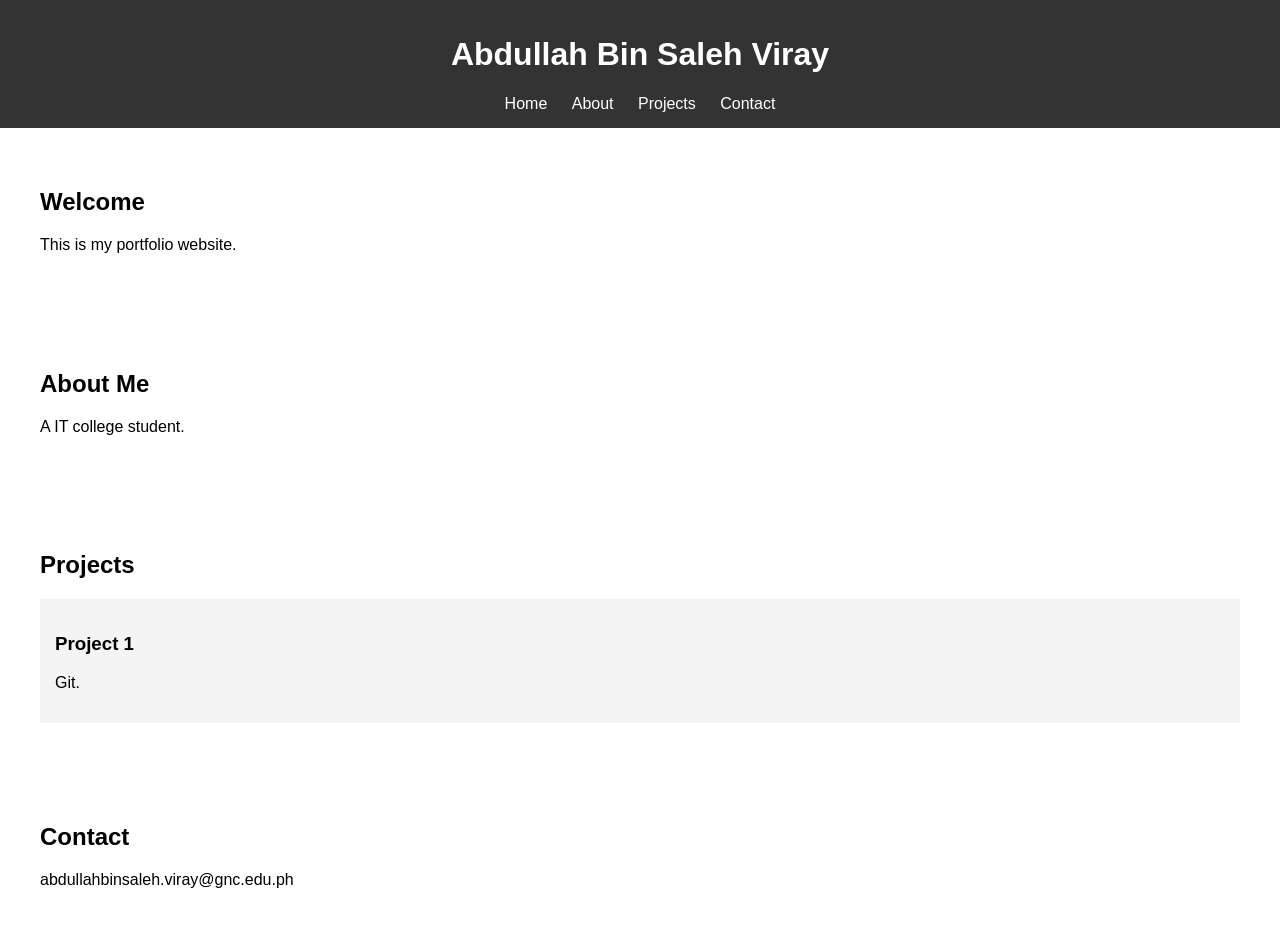
==== index.html @ 8dd34120 "Initial commit" ====
<!DOCTYPE html>
<html lang="en">
<head>
    <meta charset="UTF-8">
    <meta name="viewport" content="width=device-width, initial-scale=1.0">
    <title>My Portfolio</title>
    <link rel="stylesheet" href="style.css">
</head>
<body>

    <header>
        <h1>Abdullah Bin Saleh Viray</h1>
        <nav>
            <a href="#home">Home</a>
            <a href="#about">About</a>
            <a href="#projects">Projects</a>
            <a href="#contact">Contact</a>
        </nav>
    </header>

    <section id="home">
        <h2>Welcome</h2>
        <p>This is my portfolio website.</p>
    </section>

    <section id="about">
        <h2>About Me</h2>
        <p>A IT college student.</p>
    </section>

    <section id="projects">
        <h2>Projects</h2>
        <div class="project">
            <h3>Project 1</h3>
            <p>Git.</p>
        </div>
    </section>

    <section id="contact">
        <h2>Contact</h2>
        <p>abdullahbinsaleh.viray@gnc.edu.ph</p>
    </section>

    <script src="script.js"></script>
</body>
</html>
---- style.css ----
body {
    font-family: Arial, sans-serif;
    margin: 0;
}

header {
    background: #333;
    color: white;
    padding: 15px;
    text-align: center;
}

nav a {
    color: white;
    margin: 0 10px;
    text-decoration: none;
}

section {
    padding: 40px;
}

.project {
    background: #f4f4f4;
    padding: 15px;
    margin-top: 10px;
}
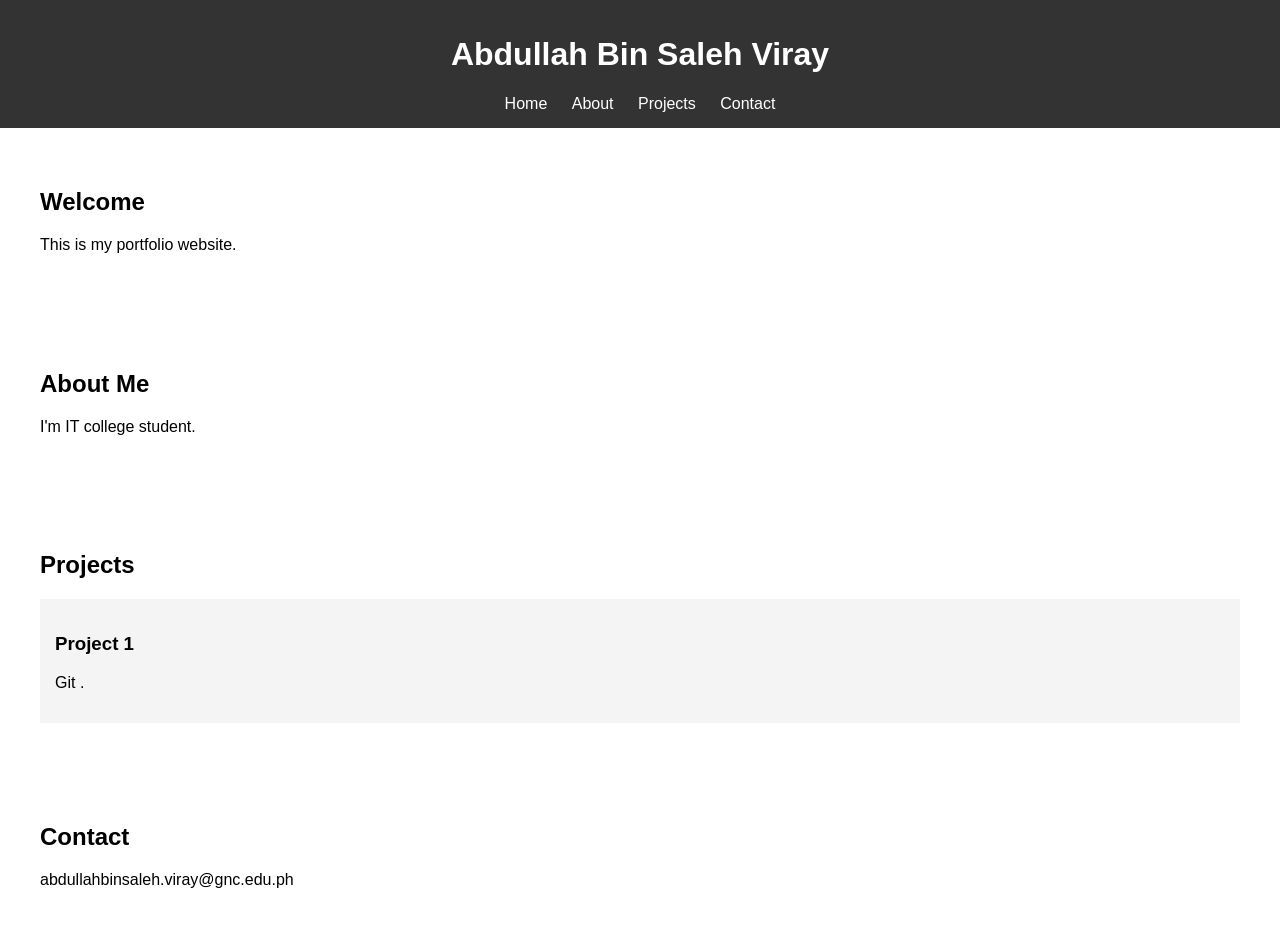
==== commit 275844dd: "Updated portfolio project" ====
--- a/index.html
+++ b/index.html
@@ -25,14 +25,14 @@
 
     <section id="about">
         <h2>About Me</h2>
-        <p>A IT college student.</p>
+        <p>I'm IT college student.</p>
     </section>
 
     <section id="projects">
         <h2>Projects</h2>
         <div class="project">
             <h3>Project 1</h3>
-            <p>Git.</p>
+            <p>Git  .</p>
         </div>
     </section>
 
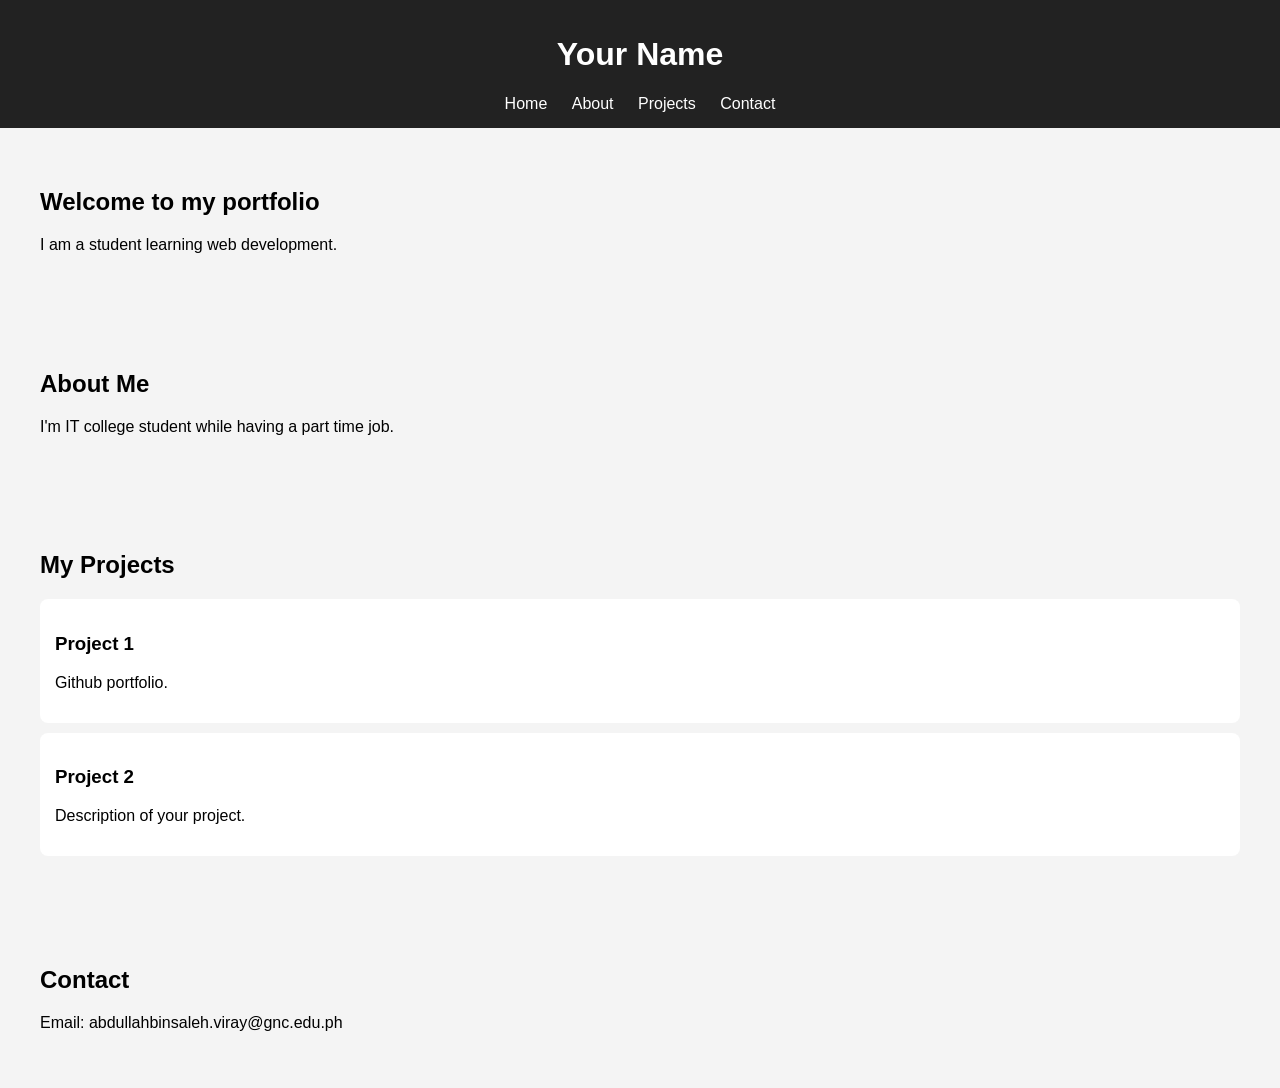
==== commit 5032b4f3: "Step 3: Improved portfolio structure and UI" ====
--- a/index.html
+++ b/index.html
@@ -2,45 +2,50 @@
 <html lang="en">
 <head>
     <meta charset="UTF-8">
-    <meta name="viewport" content="width=device-width, initial-scale=1.0">
     <title>My Portfolio</title>
     <link rel="stylesheet" href="style.css">
 </head>
 <body>
 
-    <header>
-        <h1>Abdullah Bin Saleh Viray</h1>
-        <nav>
-            <a href="#home">Home</a>
-            <a href="#about">About</a>
-            <a href="#projects">Projects</a>
-            <a href="#contact">Contact</a>
-        </nav>
-    </header>
+<header>
+    <h1>Your Name</h1>
+    <nav>
+        <a href="#home">Home</a>
+        <a href="#about">About</a>
+        <a href="#projects">Projects</a>
+        <a href="#contact">Contact</a>
+    </nav>
+</header>
 
-    <section id="home">
-        <h2>Welcome</h2>
-        <p>This is my portfolio website.</p>
-    </section>
+<section id="home">
+    <h2>Welcome to my portfolio</h2>
+    <p>I am a student learning web development.</p>
+</section>
 
-    <section id="about">
-        <h2>About Me</h2>
-        <p>I'm IT college student.</p>
-    </section>
+<section id="about">
+    <h2>About Me</h2>
+    <p>I'm IT college student while having a part time job.</p>
+</section>
 
-    <section id="projects">
-        <h2>Projects</h2>
-        <div class="project">
-            <h3>Project 1</h3>
-            <p>Git  .</p>
-        </div>
-    </section>
+<section id="projects">
+    <h2>My Projects</h2>
 
-    <section id="contact">
-        <h2>Contact</h2>
-        <p>abdullahbinsaleh.viray@gnc.edu.ph</p>
-    </section>
+    <div class="project">
+        <h3>Project 1</h3>
+        <p>Github portfolio.</p>
+    </div>
 
-    <script src="script.js"></script>
+    <div class="project">
+        <h3>Project 2</h3>
+        <p>Description of your project.</p>
+    </div>
+
+</section>
+
+<section id="contact">
+    <h2>Contact</h2>
+    <p>Email: abdullahbinsaleh.viray@gnc.edu.ph</p>
+</section>
+
 </body>
 </html>
--- a/style.css
+++ b/style.css
@@ -1,10 +1,11 @@
 body {
-    font-family: Arial, sans-serif;
+    font-family: Arial;
     margin: 0;
+    background: #f4f4f4;
 }
 
 header {
-    background: #333;
+    background: #222;
     color: white;
     padding: 15px;
     text-align: center;
@@ -12,7 +13,7 @@
 
 nav a {
     color: white;
-    margin: 0 10px;
+    margin: 10px;
     text-decoration: none;
 }
 
@@ -21,7 +22,8 @@
 }
 
 .project {
-    background: #f4f4f4;
+    background: white;
     padding: 15px;
-    margin-top: 10px;
+    margin: 10px 0;
+    border-radius: 8px;
 }
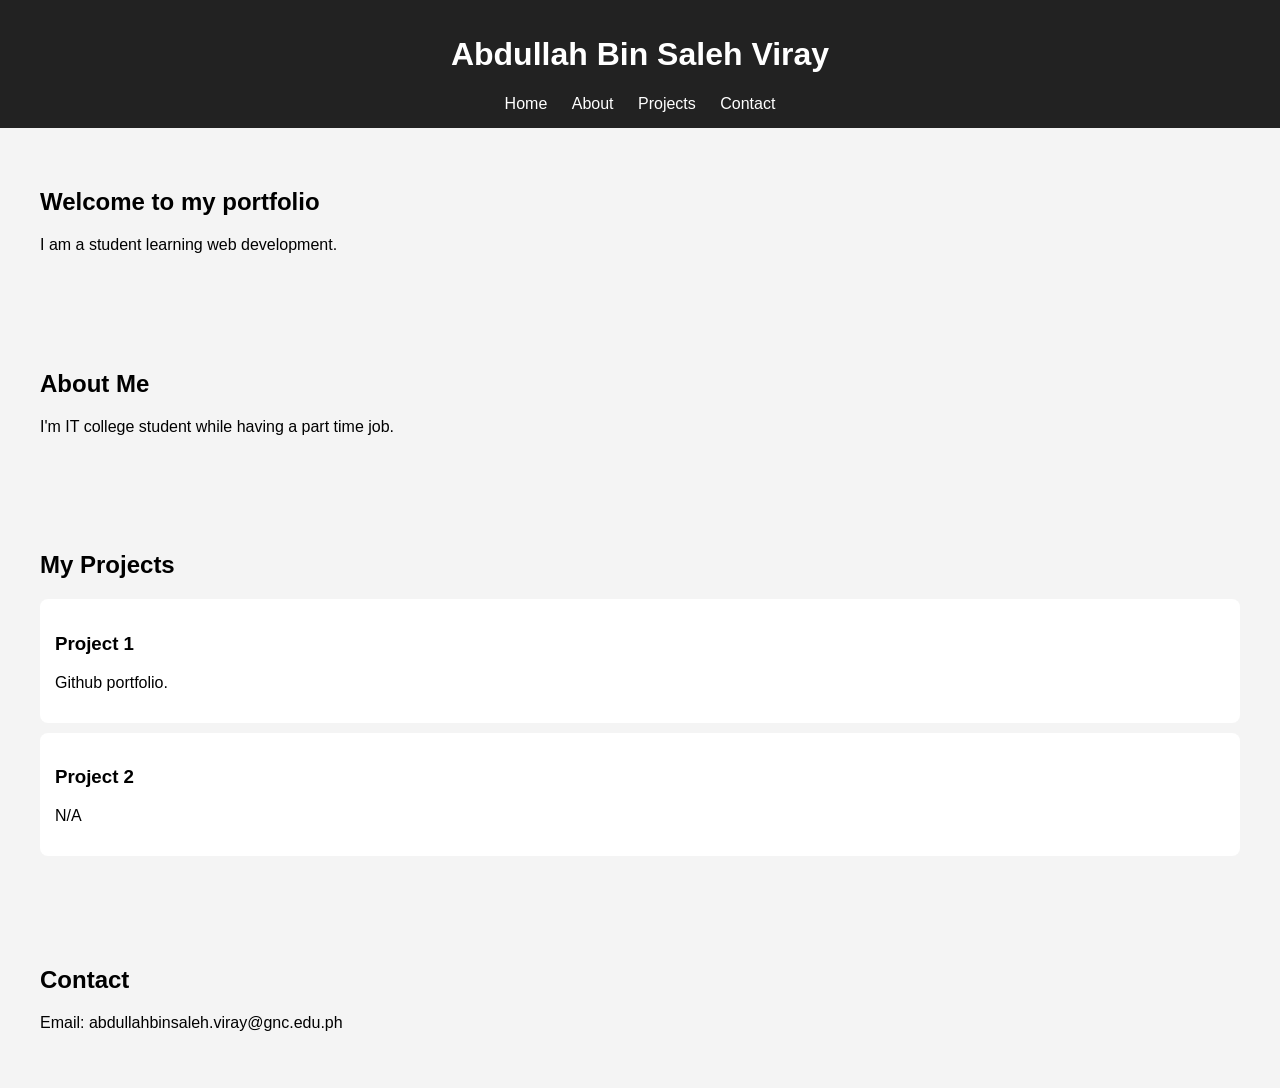
==== commit 90a9f027: "Added about and contact pages" ====
--- a/index.html
+++ b/index.html
@@ -8,7 +8,7 @@
 <body>
 
 <header>
-    <h1>Your Name</h1>
+    <h1>Abdullah Bin Saleh Viray</h1>
     <nav>
         <a href="#home">Home</a>
         <a href="#about">About</a>
@@ -37,7 +37,7 @@
 
     <div class="project">
         <h3>Project 2</h3>
-        <p>Description of your project.</p>
+        <p>N/A</p>
     </div>
 
 </section>
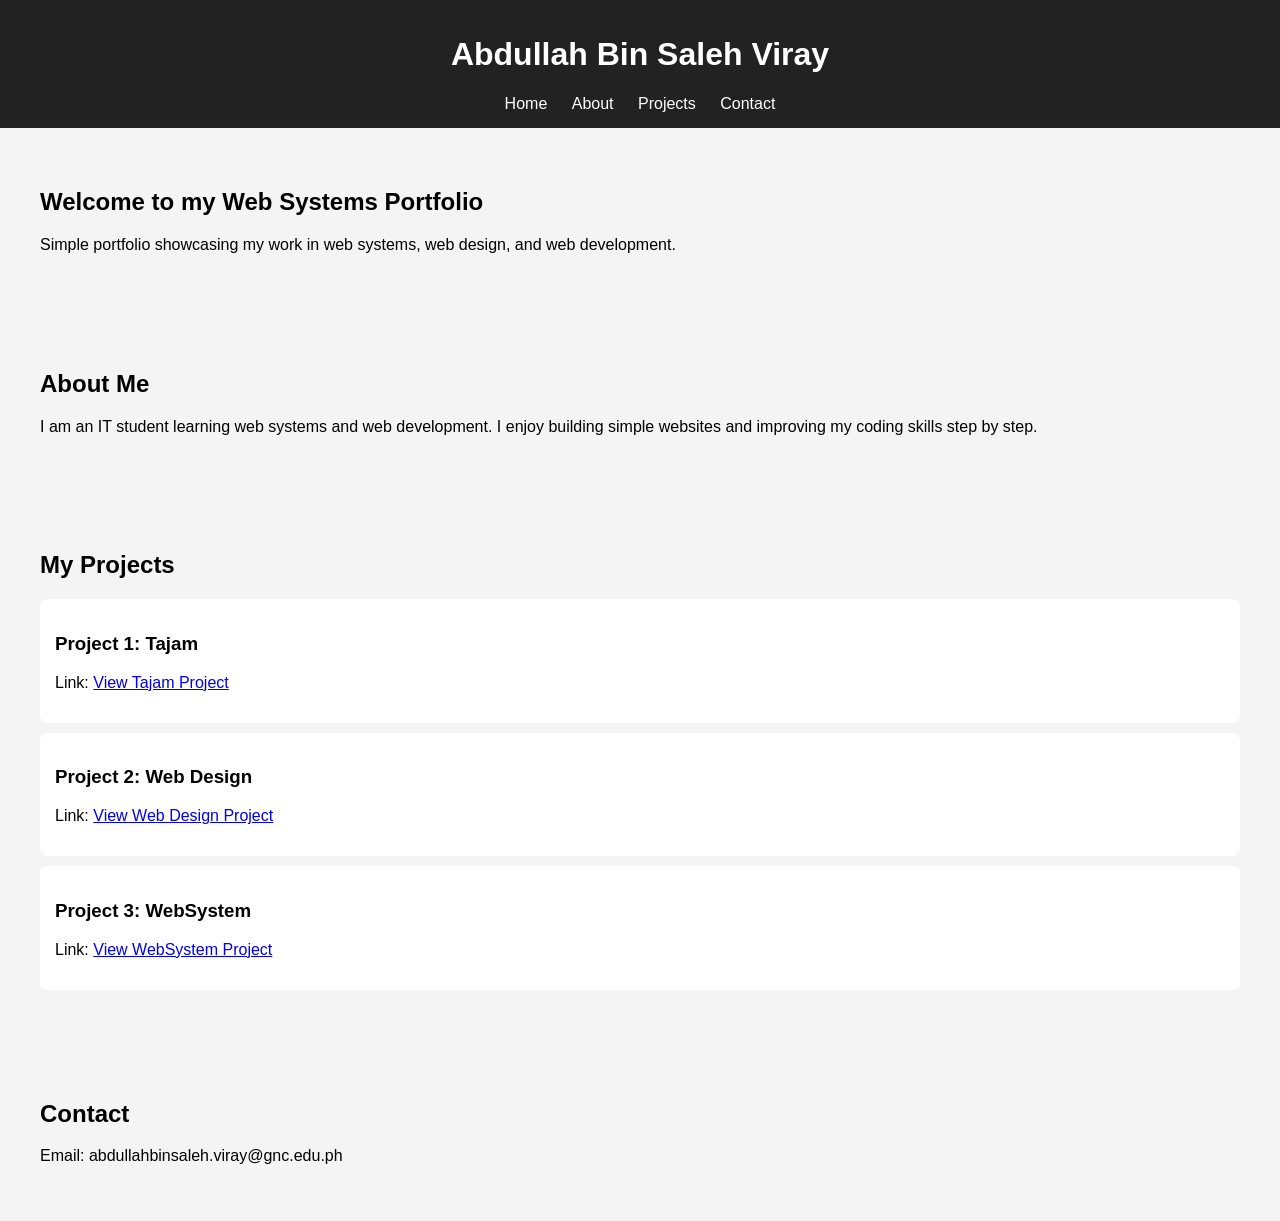
==== commit 375f59b6: "Rename Portfolio.html to index.html" ====
--- a/index.html
+++ b/index.html
@@ -2,7 +2,8 @@
 <html lang="en">
 <head>
     <meta charset="UTF-8">
-    <title>My Portfolio</title>
+    <meta name="viewport" content="width=device-width, initial-scale=1.0">
+    <title>Web Systems Portfolio</title>
     <link rel="stylesheet" href="style.css">
 </head>
 <body>
@@ -18,26 +19,49 @@
 </header>
 
 <section id="home">
-    <h2>Welcome to my portfolio</h2>
-    <p>I am a student learning web development.</p>
+    <h2>Welcome to my Web Systems Portfolio</h2>
+    <p>Simple portfolio showcasing my work in web systems, web design, and web development.</p>
 </section>
 
 <section id="about">
     <h2>About Me</h2>
-    <p>I'm IT college student while having a part time job.</p>
+    <p>
+        I am an IT student learning web systems and web development.
+        I enjoy building simple websites and improving my coding skills step by step.
+    </p>
 </section>
 
 <section id="projects">
     <h2>My Projects</h2>
 
     <div class="project">
-        <h3>Project 1</h3>
-        <p>Github portfolio.</p>
+        <h3>Project 1: Tajam</h3>
+        <p>
+            Link:
+            <a href="https://gilded-bavarois-e995ed.netlify.app/" target="_blank">
+                View Tajam Project
+            </a>
+        </p>
     </div>
 
     <div class="project">
-        <h3>Project 2</h3>
-        <p>N/A</p>
+        <h3>Project 2: Web Design</h3>
+        <p>
+            Link:
+            <a href="https://www.figma.com/design/K1UyGzBIR5KnaafpuUav5t/PRELIM-EXAM?node-id=0-1&p=f" target="_blank">
+                View Web Design Project
+            </a>
+        </p>
+    </div>
+
+    <div class="project">
+        <h3>Project 3: WebSystem</h3>
+        <p>
+            Link:
+            <a href="https://bhqc.infinityfreeapp.com" target="_blank">
+                View WebSystem Project
+            </a>
+        </p>
     </div>
 
 </section>
